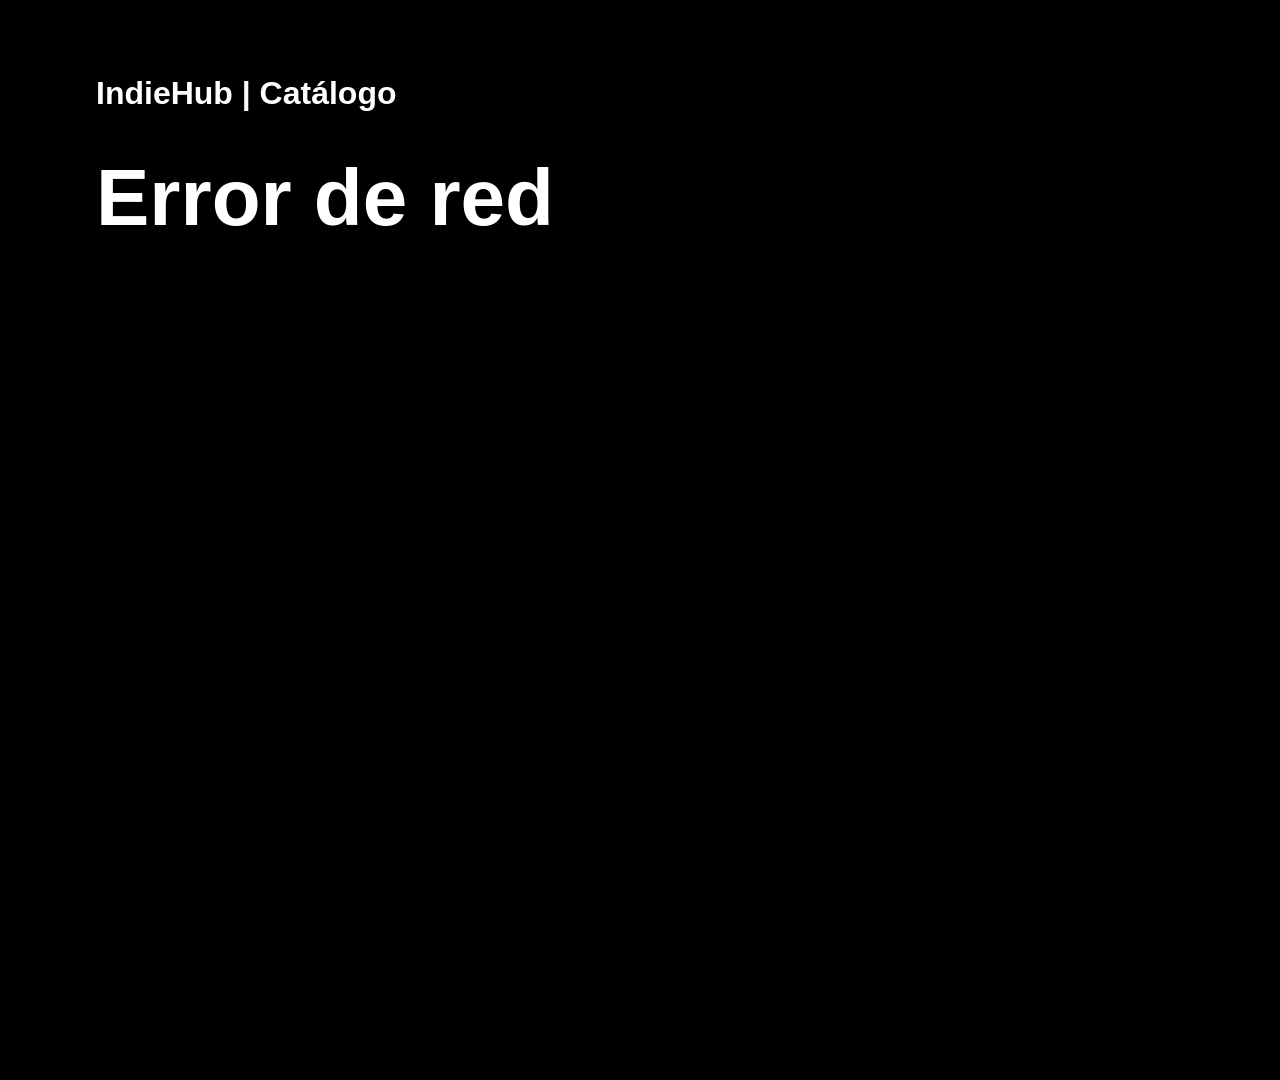
==== indie_smart_tv/index.html @ b13d4278 "feat: Integración completa del ecosistema IndieHub (TV, Phone, Wear)" ====
<!DOCTYPE html>
<html lang="es">
<head>
    <meta charset="UTF-8">
    <meta name="viewport" content="width=device-width, initial-scale=1.0">
    <title>IndieHub TV</title>
    <link rel="stylesheet" href="css/styles.css">
    <link rel="manifest" href="manifest.json">
</head>
<body>
    <div class="safe-zone">
        <header>
            <h1 class="header-text">IndieHub | Catálogo</h1>
        </header>
        <div id="grid-container" class="grid-2x2">
        </div>
    </div>
    
    <script src="https://cdn.socket.io/4.7.2/socket.io.min.js"></script>
    <script src="js/app.js"></script>
    <script src="js/tv-navigation.js"></script>
</body>
</html>
---- indie_smart_tv/css/styles.css ----
body {
    margin: 0;
    padding: 0;
    width: 1920px;
    height: 1080px;
    background-color: #000000;
    color: #ffffff;
    font-family: sans-serif;
    overflow: hidden;
    box-sizing: border-box;
}

.safe-zone {
    padding: 54px 96px;
    height: 100%;
    box-sizing: border-box;
    display: flex;
    flex-direction: column;
}

.header-text {
    font-size: 32px;
    margin-bottom: 40px;
    color: #ffffff;
}

.grid-2x2 {
    display: grid;
    grid-template-columns: 1fr 1fr;
    grid-template-rows: 1fr 1fr;
    gap: 40px;
    flex-grow: 1;
}

.game-card {
    background-color: #1a1a1a;
    border: 6px solid transparent;
    border-radius: 12px;
    padding: 40px;
    display: flex;
    flex-direction: column;
    justify-content: flex-end;
    transition: transform 0.2s ease, border-color 0.2s ease;
}

.foco-activo {
    border-color: #FFD700;
    box-shadow: 0 0 25px rgba(255, 215, 0, 0.5);
    transform: scale(1.03);
}

.titulo-juego {
    font-size: 80px;
    margin: 0 0 15px 0;
}

.precio-juego {
    font-size: 32px;
    margin: 0;
    color: #cccccc;
}
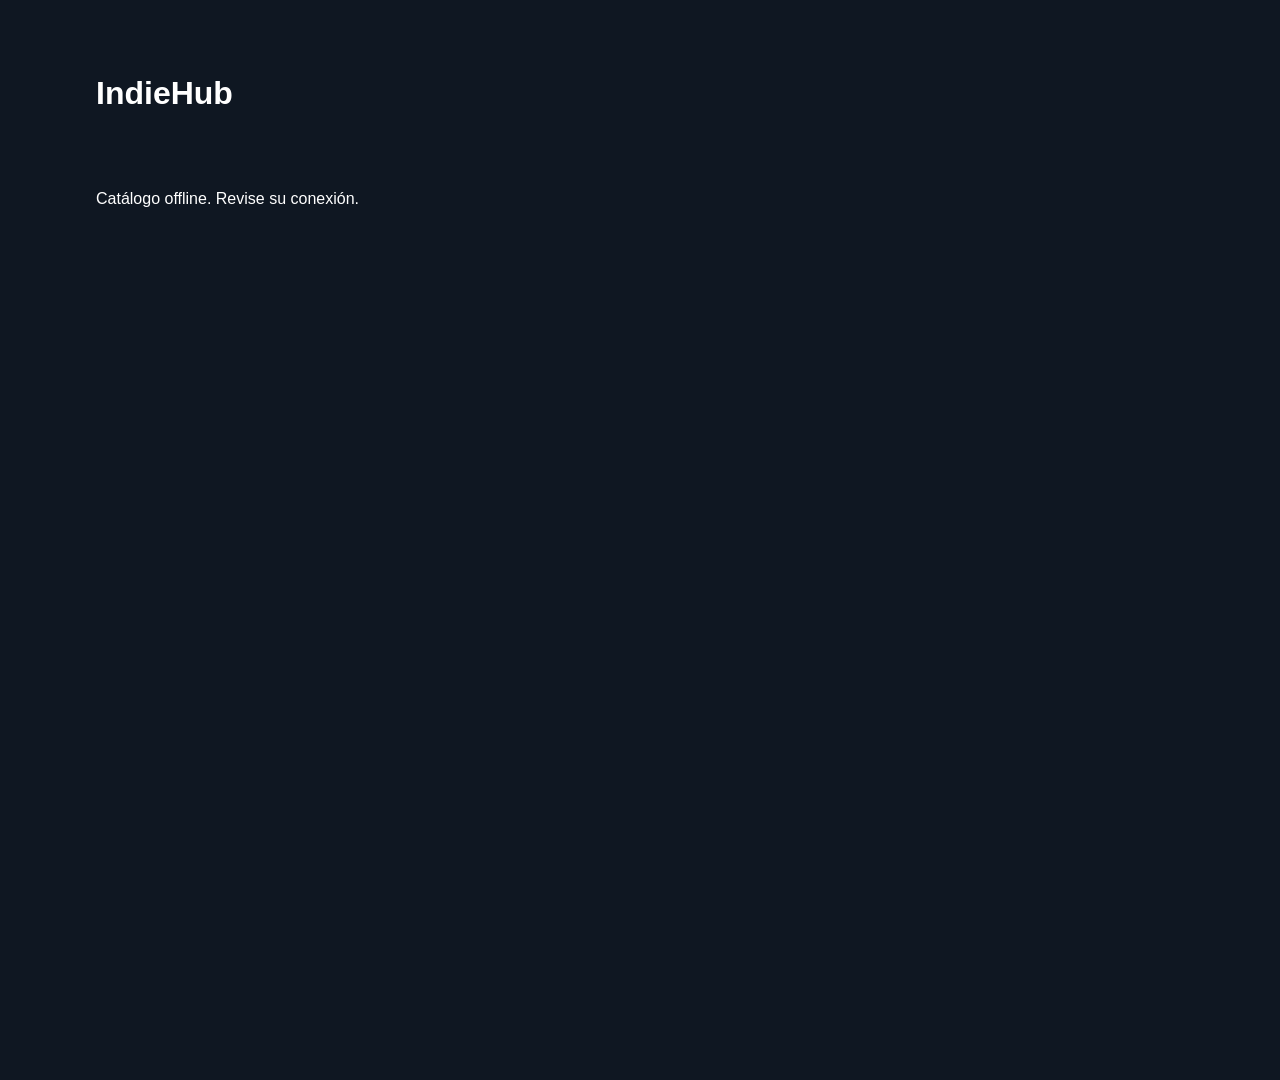
==== commit 11f78a49: "Evaluacion 2" ====
--- a/indie_smart_tv/index.html
+++ b/indie_smart_tv/index.html
@@ -2,21 +2,34 @@
 <html lang="es">
 <head>
     <meta charset="UTF-8">
-    <meta name="viewport" content="width=device-width, initial-scale=1.0">
     <title>IndieHub TV</title>
+    <!-- CSP Obligatorio por rúbrica (SA.2.A) actualizado para permitir Socket.io -->
+    <meta http-equiv="Content-Security-Policy" content="default-src 'self' http://localhost:3001 'unsafe-inline'; connect-src 'self' ws://localhost:3001 http://localhost:3001; media-src 'self' https:;">
+    <link rel="manifest" href="manifest.json">
     <link rel="stylesheet" href="css/styles.css">
-    <link rel="manifest" href="manifest.json">
 </head>
 <body>
+    <!-- Fallback visual (SA.2.C) -->
+    <div id="media-background" class="media-background"></div>
+    
     <div class="safe-zone">
-        <header>
-            <h1 class="header-text">IndieHub | Catálogo</h1>
+        <header class="tv-header">
+            <!-- Información contextual requerida (SA.2.C) -->
+            <h1>IndieHub</h1>
+            <div id="datetime"></div>
         </header>
-        <div id="grid-container" class="grid-2x2">
-        </div>
+
+        <!-- Grid 2x2 para el catálogo (SA.2.B) -->
+        <!-- ID corregido para que coincida exactamente con lo que busca tu app.js -->
+        <main id="grid-container" class="grid-container">
+            <!-- Las tarjetas se inyectarán aquí vía JS -->
+        </main>
     </div>
+
+    <!-- 1. Importación obligatoria del cliente Socket.io ANTES de tus scripts -->
+    <script src="http://localhost:3001/socket.io/socket.io.js"></script>
     
-    <script src="https://cdn.socket.io/4.7.2/socket.io.min.js"></script>
+    <!-- 2. Tus scripts locales -->
     <script src="js/app.js"></script>
     <script src="js/tv-navigation.js"></script>
 </body>
--- a/indie_smart_tv/css/styles.css
+++ b/indie_smart_tv/css/styles.css
@@ -1,61 +1,85 @@
-body {
+/* Variables de diseño oscuro y alto contraste de IndieHub */
+:root {
+    --bg-color: #0f1722;
+    --text-primary: #ffffff;
+    --text-secondary: #94a3b8;
+    --accent-glow: #fbbf24; /* Resplandor dorado para el foco del D-pad */
+}
+
+/* Bloqueo a 1920x1080 sin scroll (SA.2.B) */
+body, html {
     margin: 0;
     padding: 0;
     width: 1920px;
     height: 1080px;
-    background-color: #000000;
-    color: #ffffff;
-    font-family: sans-serif;
-    overflow: hidden;
-    box-sizing: border-box;
+    background-color: var(--bg-color);
+    color: var(--text-primary);
+    font-family: 'Segoe UI', Tahoma, Geneva, Verdana, sans-serif;
+    overflow: hidden; 
 }
 
+/* Safe zone del 5% activa (SA.2.B) */
 .safe-zone {
-    padding: 54px 96px;
-    height: 100%;
-    box-sizing: border-box;
+    position: relative;
+    width: 1728px; /* 1920 - (96 * 2) */
+    height: 972px; /* 1080 - (54 * 2) */
+    margin: 54px 96px;
     display: flex;
     flex-direction: column;
+    z-index: 10;
 }
 
-.header-text {
-    font-size: 32px;
+.tv-header {
+    display: flex;
+    justify-content: space-between;
+    align-items: center;
     margin-bottom: 40px;
-    color: #ffffff;
 }
 
-.grid-2x2 {
+/* Grid de 2x2 (SA.2.B) */
+.grid-container {
     display: grid;
-    grid-template-columns: 1fr 1fr;
-    grid-template-rows: 1fr 1fr;
+    grid-template-columns: repeat(2, 1fr);
+    grid-template-rows: repeat(2, 1fr);
     gap: 40px;
     flex-grow: 1;
 }
 
-.game-card {
-    background-color: #1a1a1a;
-    border: 6px solid transparent;
-    border-radius: 12px;
-    padding: 40px;
-    display: flex;
-    flex-direction: column;
-    justify-content: flex-end;
-    transition: transform 0.2s ease, border-color 0.2s ease;
+/* Tipografía de 5rem requerida (SA.2.B) */
+.game-card .main-data {
+    font-size: 5rem; 
+    font-weight: bold;
+    margin: 0;
 }
 
-.foco-activo {
-    border-color: #FFD700;
-    box-shadow: 0 0 25px rgba(255, 215, 0, 0.5);
-    transform: scale(1.03);
+.game-card .secondary-data {
+    font-size: 2rem;
+    color: var(--text-secondary);
 }
 
-.titulo-juego {
-    font-size: 80px;
-    margin: 0 0 15px 0;
+.game-card .detail-data {
+    font-size: 1.5rem;
+    color: var(--text-secondary);
 }
 
-.precio-juego {
-    font-size: 32px;
-    margin: 0;
-    color: #cccccc;
+/* Foco visible del D-pad con borde/glow dorado (SA.2.B) */
+.game-card:focus, .game-card.active {
+    outline: none;
+    border: 4px solid var(--accent-glow);
+    box-shadow: 0 0 20px var(--accent-glow);
+    transform: scale(1.05);
+    transition: transform 0.2s ease, box-shadow 0.2s ease;
+}
+
+/* Fondo multimedia (SA.2.C) */
+.media-background {
+    position: absolute;
+    top: 0;
+    left: 0;
+    width: 1920px;
+    height: 1080px;
+    z-index: 1;
+    background-size: cover;
+    background-position: center;
+    opacity: 0.3; /* Oscurecido para alto contraste de texto */
 }
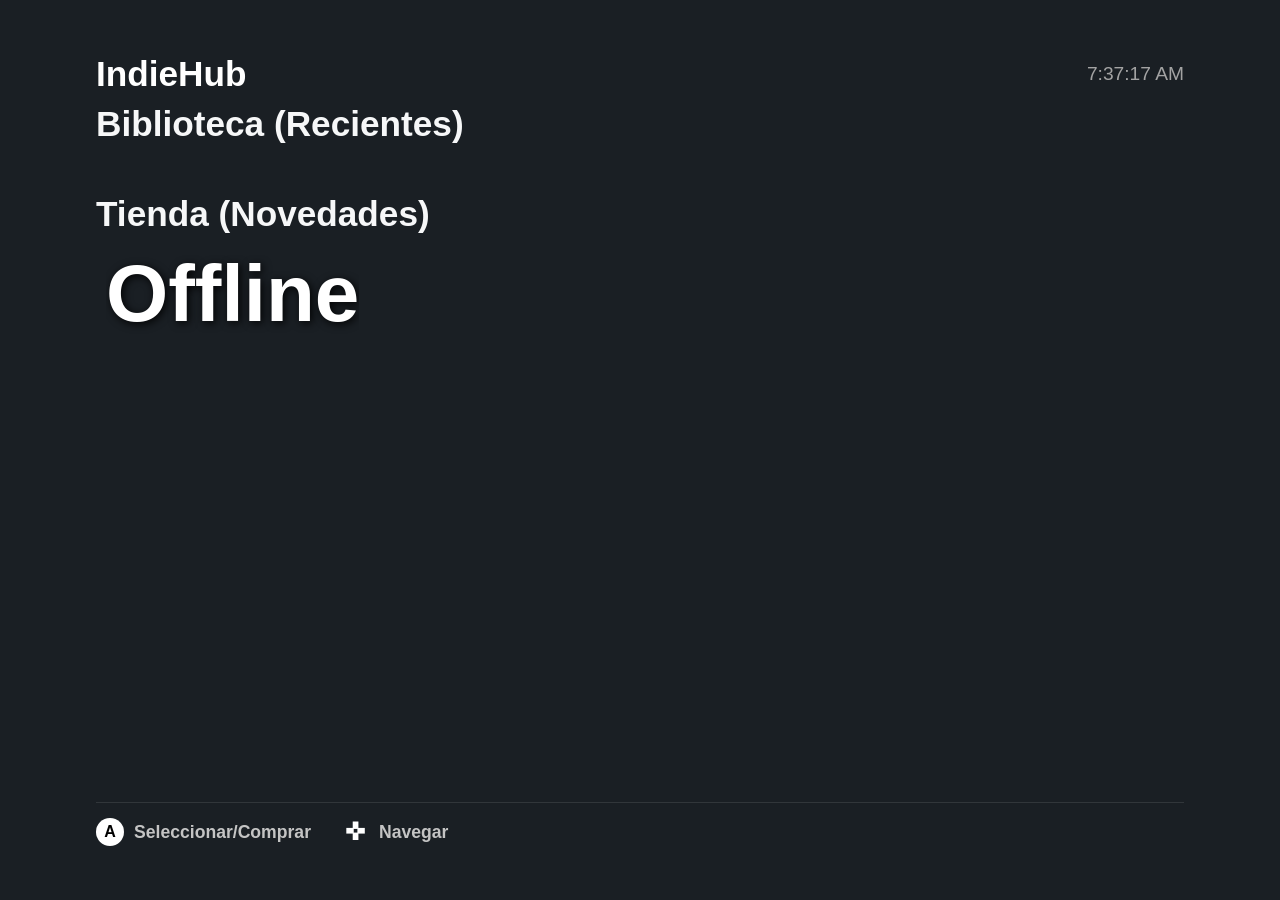
==== commit aaff1d97: "correcion" ====
--- a/indie_smart_tv/index.html
+++ b/indie_smart_tv/index.html
@@ -3,33 +3,38 @@
 <head>
     <meta charset="UTF-8">
     <title>IndieHub TV</title>
-    <!-- CSP Obligatorio por rúbrica (SA.2.A) actualizado para permitir Socket.io -->
-    <meta http-equiv="Content-Security-Policy" content="default-src 'self' http://localhost:3001 'unsafe-inline'; connect-src 'self' ws://localhost:3001 http://localhost:3001; media-src 'self' https:;">
+    <meta http-equiv="Content-Security-Policy" content="default-src 'self' http://localhost:3001 'unsafe-inline' https://images.unsplash.com https://*; connect-src 'self' ws://localhost:3001 http://localhost:3001; media-src 'self' https:; img-src 'self' https: data:;">
     <link rel="manifest" href="manifest.json">
     <link rel="stylesheet" href="css/styles.css">
 </head>
 <body>
-    <!-- Fallback visual (SA.2.C) -->
     <div id="media-background" class="media-background"></div>
     
     <div class="safe-zone">
         <header class="tv-header">
-            <!-- Información contextual requerida (SA.2.C) -->
             <h1>IndieHub</h1>
             <div id="datetime"></div>
         </header>
 
-        <!-- Grid 2x2 para el catálogo (SA.2.B) -->
-        <!-- ID corregido para que coincida exactamente con lo que busca tu app.js -->
-        <main id="grid-container" class="grid-container">
-            <!-- Las tarjetas se inyectarán aquí vía JS -->
+        <main class="main-layout">
+            <section class="horizontal-row">
+                <h2 class="row-title">Biblioteca (Recientes)</h2>
+                <div id="biblioteca-container" class="carousel-container"></div>
+            </section>
+            
+            <section class="horizontal-row">
+                <h2 class="row-title">Tienda (Novedades)</h2>
+                <div id="tienda-container" class="carousel-container"></div>
+            </section>
         </main>
+
+        <footer class="tv-footer">
+            <div class="button-prompt"><span class="button-icon">A</span> Seleccionar/Comprar</div>
+            <div class="button-prompt"><span class="button-icon D-pad-icon">✜</span> Navegar</div>
+        </footer>
     </div>
 
-    <!-- 1. Importación obligatoria del cliente Socket.io ANTES de tus scripts -->
     <script src="http://localhost:3001/socket.io/socket.io.js"></script>
-    
-    <!-- 2. Tus scripts locales -->
     <script src="js/app.js"></script>
     <script src="js/tv-navigation.js"></script>
 </body>
--- a/indie_smart_tv/css/styles.css
+++ b/indie_smart_tv/css/styles.css
@@ -1,85 +1,201 @@
-/* Variables de diseño oscuro y alto contraste de IndieHub */
-:root {
-    --bg-color: #0f1722;
-    --text-primary: #ffffff;
-    --text-secondary: #94a3b8;
-    --accent-glow: #fbbf24; /* Resplandor dorado para el foco del D-pad */
-}
-
-/* Bloqueo a 1920x1080 sin scroll (SA.2.B) */
-body, html {
-    margin: 0;
-    padding: 0;
-    width: 1920px;
-    height: 1080px;
-    background-color: var(--bg-color);
-    color: var(--text-primary);
-    font-family: 'Segoe UI', Tahoma, Geneva, Verdana, sans-serif;
-    overflow: hidden; 
-}
-
-/* Safe zone del 5% activa (SA.2.B) */
+* { margin: 0; padding: 0; box-sizing: border-box; font-family: 'Segoe UI', Tahoma, Geneva, Verdana, sans-serif; }
+
+body {
+    background-color: #1a1f24;
+    color: #ffffff;
+    overflow: hidden;
+    width: 100vw;
+    height: 100vh;
+}
+
+.media-background {
+    position: absolute;
+    top: 0; left: 0; width: 100%; height: 100%;
+    background-size: cover;
+    background-position: center;
+    opacity: 0.25;
+    z-index: -1;
+    transition: background-image 0.5s ease-in-out;
+    filter: blur(15px);
+}
+
 .safe-zone {
-    position: relative;
-    width: 1728px; /* 1920 - (96 * 2) */
-    height: 972px; /* 1080 - (54 * 2) */
-    margin: 54px 96px;
-    display: flex;
-    flex-direction: column;
-    z-index: 10;
+    padding: 54px 96px; 
+    display: flex;
+    flex-direction: column;
+    height: 100%;
+    overflow: hidden;
 }
 
 .tv-header {
     display: flex;
     justify-content: space-between;
     align-items: center;
-    margin-bottom: 40px;
-}
-
-/* Grid de 2x2 (SA.2.B) */
-.grid-container {
-    display: grid;
-    grid-template-columns: repeat(2, 1fr);
-    grid-template-rows: repeat(2, 1fr);
-    gap: 40px;
-    flex-grow: 1;
-}
-
-/* Tipografía de 5rem requerida (SA.2.B) */
-.game-card .main-data {
-    font-size: 5rem; 
+    margin-bottom: 10px; 
+    flex-shrink: 0;
+}
+
+.tv-header h1 {
+    font-size: 2.2rem;
+    font-weight: 800;
+}
+
+#datetime { 
+    font-size: 1.2rem; 
+    color: #a3a3a3; 
+    font-weight: 500; 
+}
+
+.main-layout { 
+    display: flex; 
+    flex-direction: column;
+    gap: 15px; 
+    flex: 1; 
+    overflow: hidden; 
+}
+
+.horizontal-row {
+    display: flex;
+    flex-direction: column;
+    width: 100%;
+}
+
+.row-title { 
+    font-size: 2.2rem; 
+    color: #f6f7f8; 
+    margin-bottom: 5px; 
     font-weight: bold;
-    margin: 0;
-}
-
-.game-card .secondary-data {
-    font-size: 2rem;
-    color: var(--text-secondary);
-}
-
-.game-card .detail-data {
-    font-size: 1.5rem;
-    color: var(--text-secondary);
-}
-
-/* Foco visible del D-pad con borde/glow dorado (SA.2.B) */
-.game-card:focus, .game-card.active {
-    outline: none;
-    border: 4px solid var(--accent-glow);
-    box-shadow: 0 0 20px var(--accent-glow);
-    transform: scale(1.05);
-    transition: transform 0.2s ease, box-shadow 0.2s ease;
-}
-
-/* Fondo multimedia (SA.2.C) */
-.media-background {
-    position: absolute;
-    top: 0;
-    left: 0;
-    width: 1920px;
-    height: 1080px;
-    z-index: 1;
+}
+
+.carousel-container { 
+    display: flex; 
+    gap: 30px; 
+    overflow: hidden; 
+    padding: 15px 10px; 
+    width: 100%;
+}
+
+.game-card {
+    width: 480px; 
+    height: 280px; 
+    border-radius: 12px;
+    position: relative;
+    overflow: hidden;
+    transition: transform 0.3s cubic-bezier(0.25, 0.46, 0.45, 0.94), border-color 0.3s;
+    border: 4px solid transparent;
+    background-color: #2a3138;
+    box-shadow: 0 4px 15px rgba(0,0,0,0.5);
+    flex-shrink: 0;
+}
+
+.card-image {
+    width: 100%;
+    height: 100%;
     background-size: cover;
     background-position: center;
-    opacity: 0.3; /* Oscurecido para alto contraste de texto */
+    transition: transform 0.3s ease;
+}
+
+.card-content {
+    position: absolute;
+    bottom: 0; left: 0; right: 0;
+    padding: 20px;
+    background: linear-gradient(to top, rgba(0,0,0,0.98) 0%, rgba(0,0,0,0.8) 60%, transparent 100%);
+    transform: translateY(100%); 
+    transition: transform 0.3s ease;
+    display: flex;
+    flex-direction: column;
+    justify-content: flex-end;
+}
+
+.game-card.active {
+    transform: scale(1.08); 
+    border-color: #f6f7f8; 
+    box-shadow: 0 15px 35px rgba(0,0,0,0.8);
+    z-index: 10;
+}
+
+.game-card.active .card-image { 
+    transform: scale(1.05); 
+}
+
+.game-card.active .card-content { 
+    transform: translateY(0); 
+}
+
+.main-data { 
+    font-size: 5rem; 
+    font-weight: bold; 
+    margin-bottom: 8px; 
+    text-shadow: 2px 2px 8px rgba(0,0,0,0.9); 
+    line-height: 1;
+    white-space: nowrap; 
+    overflow: hidden;
+    text-overflow: ellipsis;
+}
+
+.secondary-wrapper {
+    display: flex;
+    justify-content: space-between;
+    align-items: center;
+}
+
+.secondary-data { 
+    font-size: 2rem; 
+    color: #1cb992; 
+    text-transform: uppercase; 
+    font-weight: 700; 
+    white-space: nowrap;
+    overflow: hidden;
+    text-overflow: ellipsis;
+    max-width: 60%; 
+}
+
+.detail-data { 
+    font-size: 2rem; 
+    color: #ebb300; 
+    font-weight: bold;
+}
+
+.biblio-label {
+    font-size: 2rem; 
+    color: #4CAF50; 
+    font-weight: bold;
+}
+
+.tv-footer {
+    margin-top: auto;
+    display: flex;
+    gap: 30px;
+    padding-top: 15px;
+    border-top: 1px solid rgba(255,255,255,0.1);
+    flex-shrink: 0;
+}
+
+.button-prompt { 
+    display: flex; 
+    align-items: center; 
+    gap: 10px; 
+    font-size: 1.1rem; 
+    font-weight: 600; 
+    color: #c4c4c4; 
+}
+
+.button-icon { 
+    background-color: #ffffff; 
+    color: #000; 
+    border-radius: 50%; 
+    width: 28px; 
+    height: 28px; 
+    display: flex; 
+    justify-content: center; 
+    align-items: center; 
+    font-size: 1rem; 
+    font-weight: bold; 
+}
+
+.D-pad-icon { 
+    background-color: transparent; 
+    color: #fff; 
+    font-size: 1.5rem; 
 }
